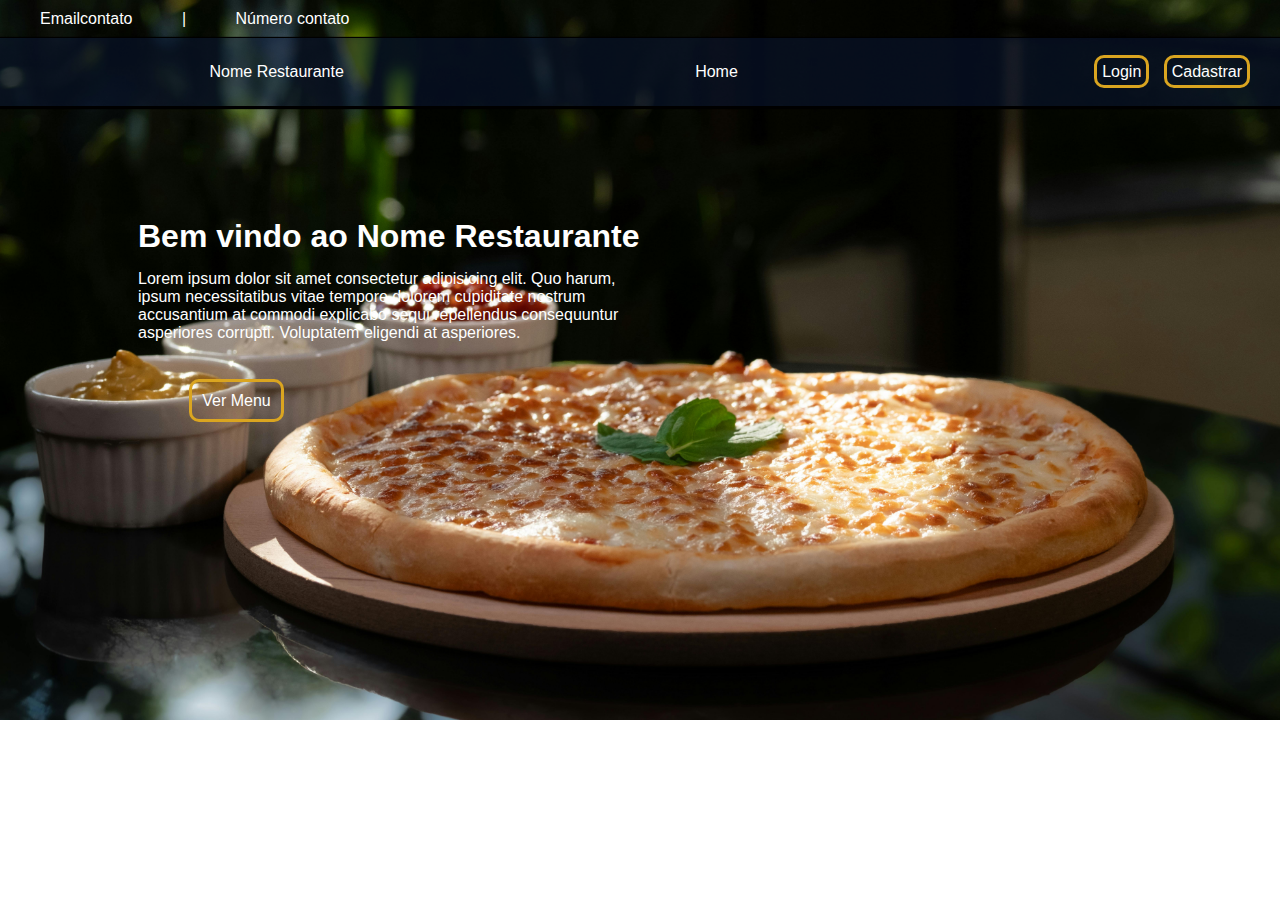
==== index.html @ 4e7284f8 "Merge branch 'develop' of https://github.com/rafaelvon1/trabalho_carla into gabriel" ====
<!DOCTYPE html>
<html lang="pt-br">

<head>
    <meta charset="UTF-8">
    <meta name="viewport" content="width=device-width, initial-scale=1.0">
    <title>Index</title>
    <link rel="stylesheet" href="index.css">
</head>

<body>
    <nav class="contato">
        <span>Emailcontato</span>
        <span>|</span>
        <span>Número contato</span>
    </nav>
    <header>
        <li>
            <ul class="nr">Nome Restaurante</ul>
            <ul>Home</ul>
            <!---<ul class="reserva">Reserva</ul>-->
            <!---<ul>Contato</ul>-->
            <ul><a href="views/login/login_view.php" class="log">Login</a>
                <span><a href="views/cadastro/cadastro_view.html" class="cad">Cadastrar</a></span>
            </ul>
        </li>
    </header>
    <main>
        <h1>Bem vindo ao Nome Restaurante</h1>
        <p>Lorem ipsum dolor sit amet consectetur adipisicing elit. Quo harum, ipsum necessitatibus vitae tempore
            dolorem cupiditate nostrum accusantium at commodi explicabo sequi repellendus consequuntur asperiores
            corrupti. Voluptatem eligendi at asperiores.</p>
        <div class="botoes">
            <a href="views/cardapio/cardapio.html" class="menu">Ver Menu</a>
            <!-- não usaremos por enquanto<a href="#" class="menu">Fazer reserva</a>-->
        </div>
    </main>
</body>

</html>
---- index.css ----
*{
    font-family: Arial, Helvetica, sans-serif;
    padding:0px;
    margin:0px;
    text-decoration: none;
}

/* imagem de fundo do site*/
body{
    background-image: url(../images/pexels-tolga-ardic-410168453-28869117.jpg);
    background-position:top;
    background-repeat: no-repeat;
    background-size: cover;
    color: white;
}

.nr{
    margin-left:15%;
}

.contato{
    padding:10px;
}

.contato > span{
    margin-left:30px;
    margin-right:15px;
}

header{
    padding:25px;
    margin-bottom:8%;
    color: white;
    background-color: rgba(10,23,55,0.5);
    box-shadow:1px 1px 1px 2px black;
}
/* alinhando os botões de login/cadastro*/
li{
    display: flex;
    justify-content:space-between;
}

.reserva{
    border: 3px solid goldenrod;
    border-radius:10px;
    padding:5px;
}

main{
    margin-left:10%;
    padding:10px;
    width:40%;
}

main > h1 {
    margin-bottom:15px;
}

.botoes{
    margin-top:50px;
}

a{
    color: white;
    margin:5px;
}

.log{
    border: 3px solid goldenrod;
    border-radius:10px;
    padding:5px;
}

.log:hover{
    background-color: goldenrod;
}

.cad{
    border: 3px solid goldenrod;
    border-radius:10px;
    padding:5px;
}
/* aplicando cor quando passa mouse por cima do botão */
.cad:hover{
    background-color: goldenrod;
}

.menu{
    color: white;
    border: 3px solid goldenrod;
    border-radius:10px;
    margin-left:10%;
    padding:10px;
}
/* aplicando cor quando passa mouse por cima do botão */
.menu:hover{
    background-color: goldenrod;
}
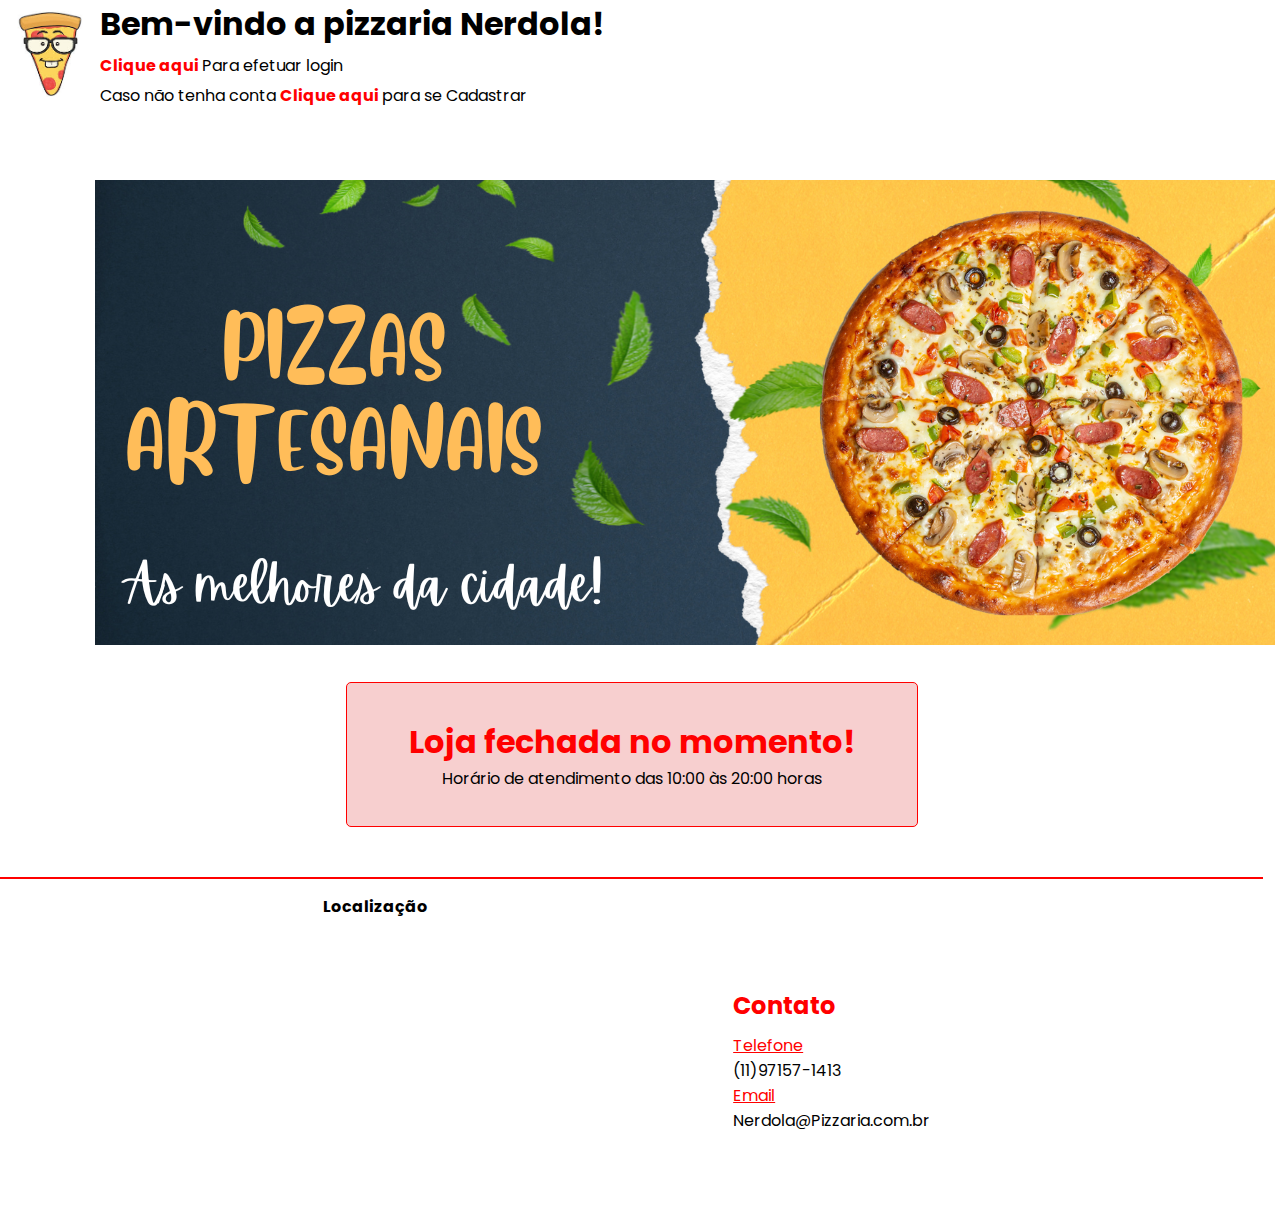
==== commit 69c730c2: "novo index" ====
--- a/index.html
+++ b/index.html
@@ -1,40 +1,68 @@
 <!DOCTYPE html>
 <html lang="pt-br">
-
 <head>
     <meta charset="UTF-8">
     <meta name="viewport" content="width=device-width, initial-scale=1.0">
     <title>Index</title>
-    <link rel="stylesheet" href="index.css">
+    <link rel="stylesheet" href="front/assets/styles/index.css">
+    <link href="https://fonts.googleapis.com/css2?family=Poppins:wght@700&display=swap" rel="stylesheet">
 </head>
-
 <body>
-    <nav class="contato">
-        <span>Emailcontato</span>
-        <span>|</span>
-        <span>Número contato</span>
-    </nav>
     <header>
-        <li>
-            <ul class="nr">Nome Restaurante</ul>
-            <ul>Home</ul>
-            <!---<ul class="reserva">Reserva</ul>-->
-            <!---<ul>Contato</ul>-->
-            <ul><a href="views/login/login_view.php" class="log">Login</a>
-                <span><a href="views/cadastro/cadastro_view.html" class="cad">Cadastrar</a></span>
-            </ul>
-        </li>
+        <div class="img">
+            <img src="front/assets/images/Logopizza.jpg" alt="logo pizzaria">
+                <div>
+                    <h1>Bem-vindo a pizzaria Nerdola!</h1>
+                    <p><a href="front/pages/login/login_page.html"><strong> Clique aqui </strong></a> Para efetuar login</p>
+                    <p>Caso não tenha conta <a href="front/pages/cadastro/cadastro_page.html"><strong> Clique aqui </strong></a> para se Cadastrar</p>
+                </div>
+                <!--<p class="cardapio">Cardapio</p> -->
+        </div>
     </header>
     <main>
-        <h1>Bem vindo ao Nome Restaurante</h1>
-        <p>Lorem ipsum dolor sit amet consectetur adipisicing elit. Quo harum, ipsum necessitatibus vitae tempore
-            dolorem cupiditate nostrum accusantium at commodi explicabo sequi repellendus consequuntur asperiores
-            corrupti. Voluptatem eligendi at asperiores.</p>
-        <div class="botoes">
-            <a href="views/cardapio/cardapio.html" class="menu">Ver Menu</a>
-            <!-- não usaremos por enquanto<a href="#" class="menu">Fazer reserva</a>-->
+        <img src="front/assets/images/pizza artesanal.png" alt="">
+        <div id="fechado">
+            <h1>Loja fechada no momento!</h1>
+            <p>Horário de atendimento das 10:00 às 20:00 horas</p>
+        </div>
+        <div id="aberto">
+            <h1>Loja Aberta!</h1>
+            <p>Horário de atendimento das 10:00 às 20:00 horas</p>
         </div>
     </main>
+    <br><br>
+    <footer>
+        <hr>
+        <section>
+            <div class="local">
+                <h4>Localização</h4>
+                <iframe src="https://www.google.com/maps/embed?pb=!4v1731450652404!6m8!1m7!1syGZQBf8OKMTMe6ifnfhJow!2m2!1d-23.54514609561701!2d-46.37128077382284!3f57.73254725186435!4f-18.418109092383162!5f0.7820865974627469" width="400" height="300" style="border:0;" allowfullscreen="" loading="lazy" referrerpolicy="no-referrer-when-downgrade"></iframe>
+            </div>
+            <div class="contato">
+                <h2>Contato </h2>
+                <p class="cont">Telefone</p>
+                <p>(11)97157-1413</p>
+                <p class="cont">Email</p>
+                <p>Nerdola@Pizzaria.com.br</p>
+            </div>
+        </section>
+    </footer>
+    <script>
+        var aberto = document.getElementById("aberto");
+        var fechado = document.getElementById("fechado");
+        var data = new Date;
+        // pegando hora do sistema
+        var hora = data.getHours();
+    
+    
+            // condicional que vai mudar o anuncio de aberto e fechado do site
+        if((hora >= 10) && (hora < 20)){
+                aberto.style.display = "block";
+                fechado.style.display = "none";
+        }else{
+                 aberto.style.display = "none";
+                fechado.style.display = "block";    
+        }
+        </script>
 </body>
-
 </html>--- a/front/assets/styles/index.css
+++ b/front/assets/styles/index.css
@@ -0,0 +1,104 @@
+*{
+    margin:0px;
+    padding:0px;
+    font-family: 'Poppins', Arial, sans-serif;
+}
+
+header{
+    background-color: white;
+    width:98.8vw;
+    height:100px;
+}
+
+body{
+    width:98.7vw;
+    height:100vh;
+    overflow-x:hidden;
+}
+/* diminuindo tamanho da imagem*/
+.img > img{
+    width:100px;
+}
+/* deixando texto ao lado da imagem e centralizada na altura dela*/
+.img{
+    display: flex;
+    align-items: center;
+}
+/* deixando elementos h1 e p mais próximos*/
+.img > div > p{
+    margin-top:5px;
+}
+/* link para login*/
+a{
+    color:red;
+    text-decoration: none;
+}
+
+a:hover{
+    text-decoration: underline;
+}
+
+main > img{
+    margin-top:80px;
+    margin-left:95px;
+    margin-bottom:30px;
+}
+
+/* aviso de loja fechada*/
+#fechado{
+    margin:auto;
+    border:1px solid red;
+    padding:35px;
+    text-align: center;
+    width:500px;
+    background-color: rgb(247, 207, 207);
+    border-radius:5px;
+}
+
+#fechado > h1{
+    color:red;
+}
+
+/* aviso de loja aberta */
+#aberto{
+    margin:auto;
+    border:1px solid green;
+    padding:35px;
+    text-align: center;
+    width:500px;
+    background-color: rgb(207,247, 207);
+    border-radius:5px;
+}
+
+#aberto > h1{
+    color:green;
+}
+
+hr{
+    border:1px solid red;
+}
+
+section{
+    display: flex;
+    align-items: center;
+    justify-content: center;
+    margin-top:15px;
+}
+
+.contato{
+    margin:5px;
+    padding:5px;
+}
+
+.contato > h2{
+    color: red;
+    margin-bottom:10px;
+}
+
+.cont{
+    color:red;
+    text-decoration: underline;
+}
+
+
+
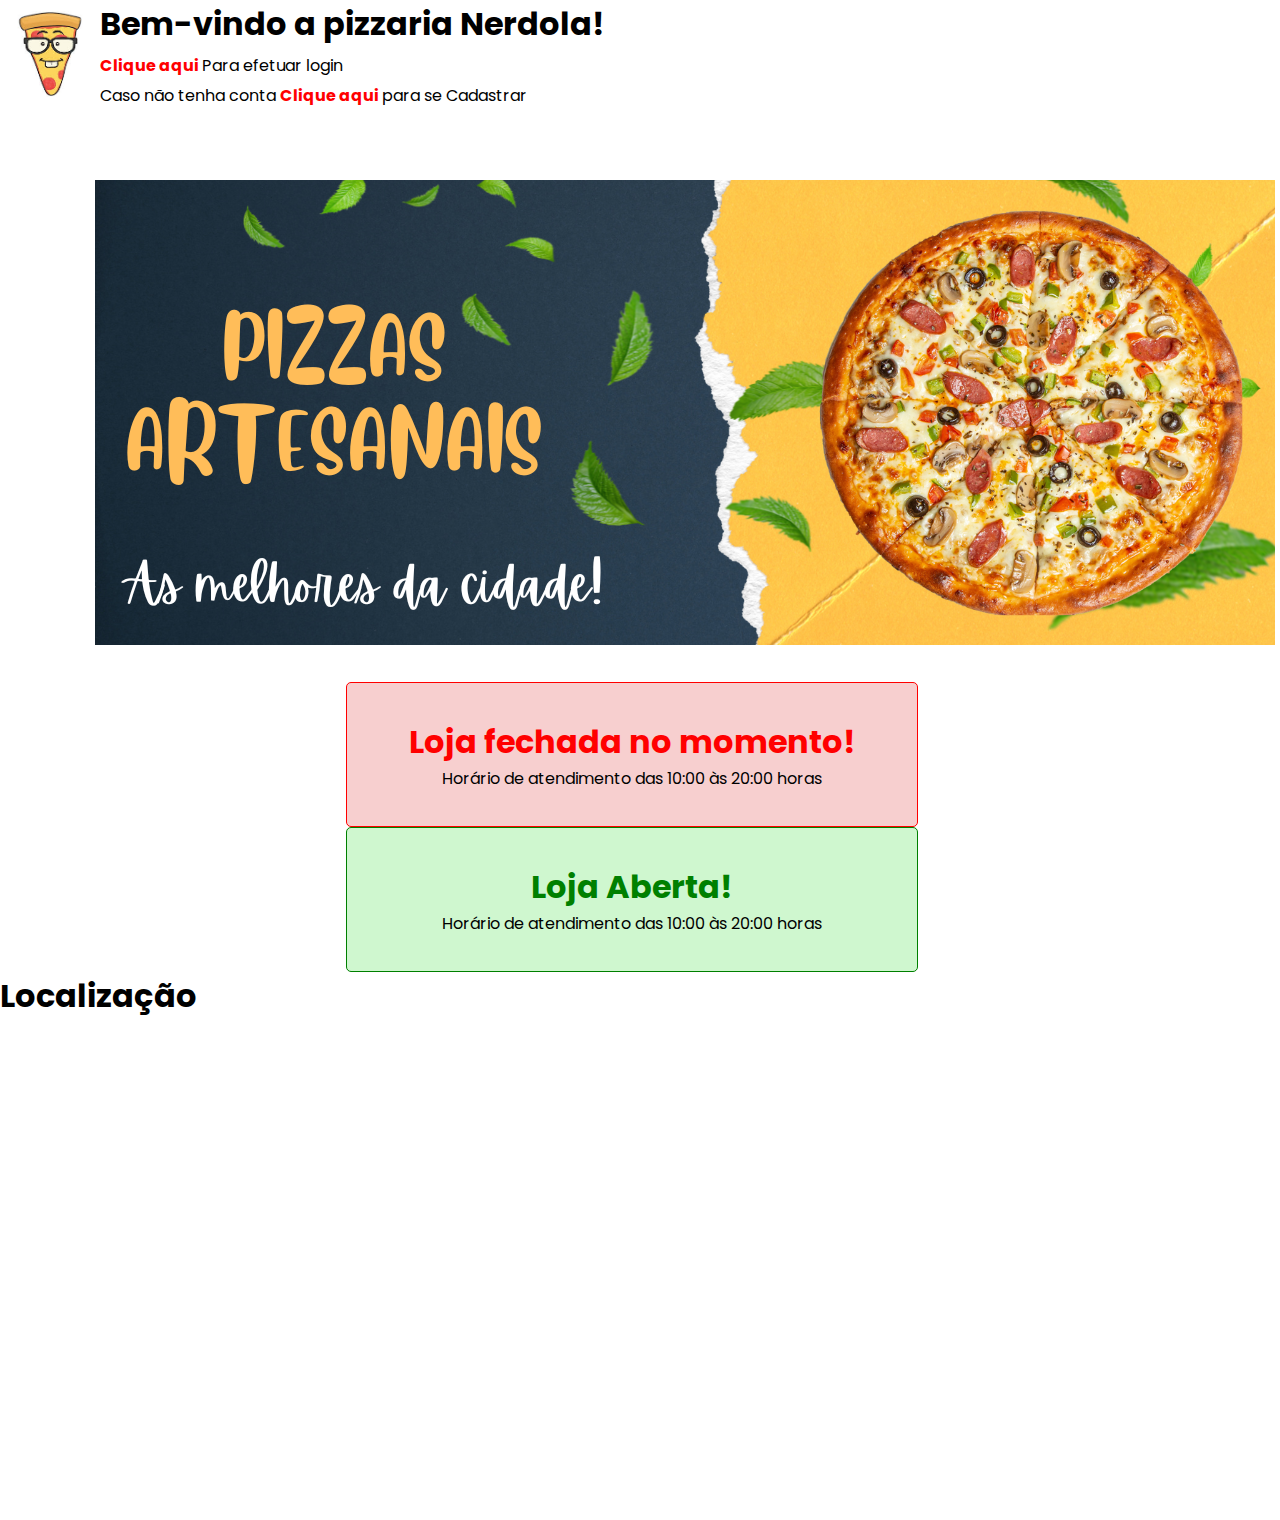
==== commit 9e4c478b: "Merge branch 'develop' of https://github.com/rafaelvon1/trabalho_carla into rafa-branch" ====
--- a/index.html
+++ b/index.html
@@ -30,39 +30,19 @@
             <p>Horário de atendimento das 10:00 às 20:00 horas</p>
         </div>
     </main>
-    <br><br>
-    <footer>
-        <hr>
-        <section>
-            <div class="local">
-                <h4>Localização</h4>
-                <iframe src="https://www.google.com/maps/embed?pb=!4v1731450652404!6m8!1m7!1syGZQBf8OKMTMe6ifnfhJow!2m2!1d-23.54514609561701!2d-46.37128077382284!3f57.73254725186435!4f-18.418109092383162!5f0.7820865974627469" width="400" height="300" style="border:0;" allowfullscreen="" loading="lazy" referrerpolicy="no-referrer-when-downgrade"></iframe>
-            </div>
-            <div class="contato">
-                <h2>Contato </h2>
-                <p class="cont">Telefone</p>
-                <p>(11)97157-1413</p>
-                <p class="cont">Email</p>
-                <p>Nerdola@Pizzaria.com.br</p>
-            </div>
-        </section>
-    </footer>
-    <script>
-        var aberto = document.getElementById("aberto");
-        var fechado = document.getElementById("fechado");
-        var data = new Date;
-        // pegando hora do sistema
-        var hora = data.getHours();
+    <h1>Localização</h1>
+    <div style="width: 100%; height: 500px;">
+        <!-- Cole aqui o código incorporado do Google Maps -->
+        <iframe
+            src="https://www.google.com/maps/embed?pb=!1m18!1m12!1m3!1d3153.195081629452!2d-122.08424968468183!3d37.42206597982569!2m3!1f0!2f0!3f0!3m2!1i1024!2i768!4f13.1!3m3!1m2!1s0x808fb24c0f297f07%3A0x7d98ff67689b5e2!2sGoogleplex!5e0!3m2!1sen!2sus!4v1676563184187!5m2!1sen!2sus"
+            width="50%"
+            height="80%"
+            style="border:0;"
+            allowfullscreen=""
+            loading="lazy"
+            referrerpolicy="no-referrer-when-downgrade">
+        </iframe>
+    </div>
     
-    
-            // condicional que vai mudar o anuncio de aberto e fechado do site
-        if((hora >= 10) && (hora < 20)){
-                aberto.style.display = "block";
-                fechado.style.display = "none";
-        }else{
-                 aberto.style.display = "none";
-                fechado.style.display = "block";    
-        }
-        </script>
 </body>
 </html>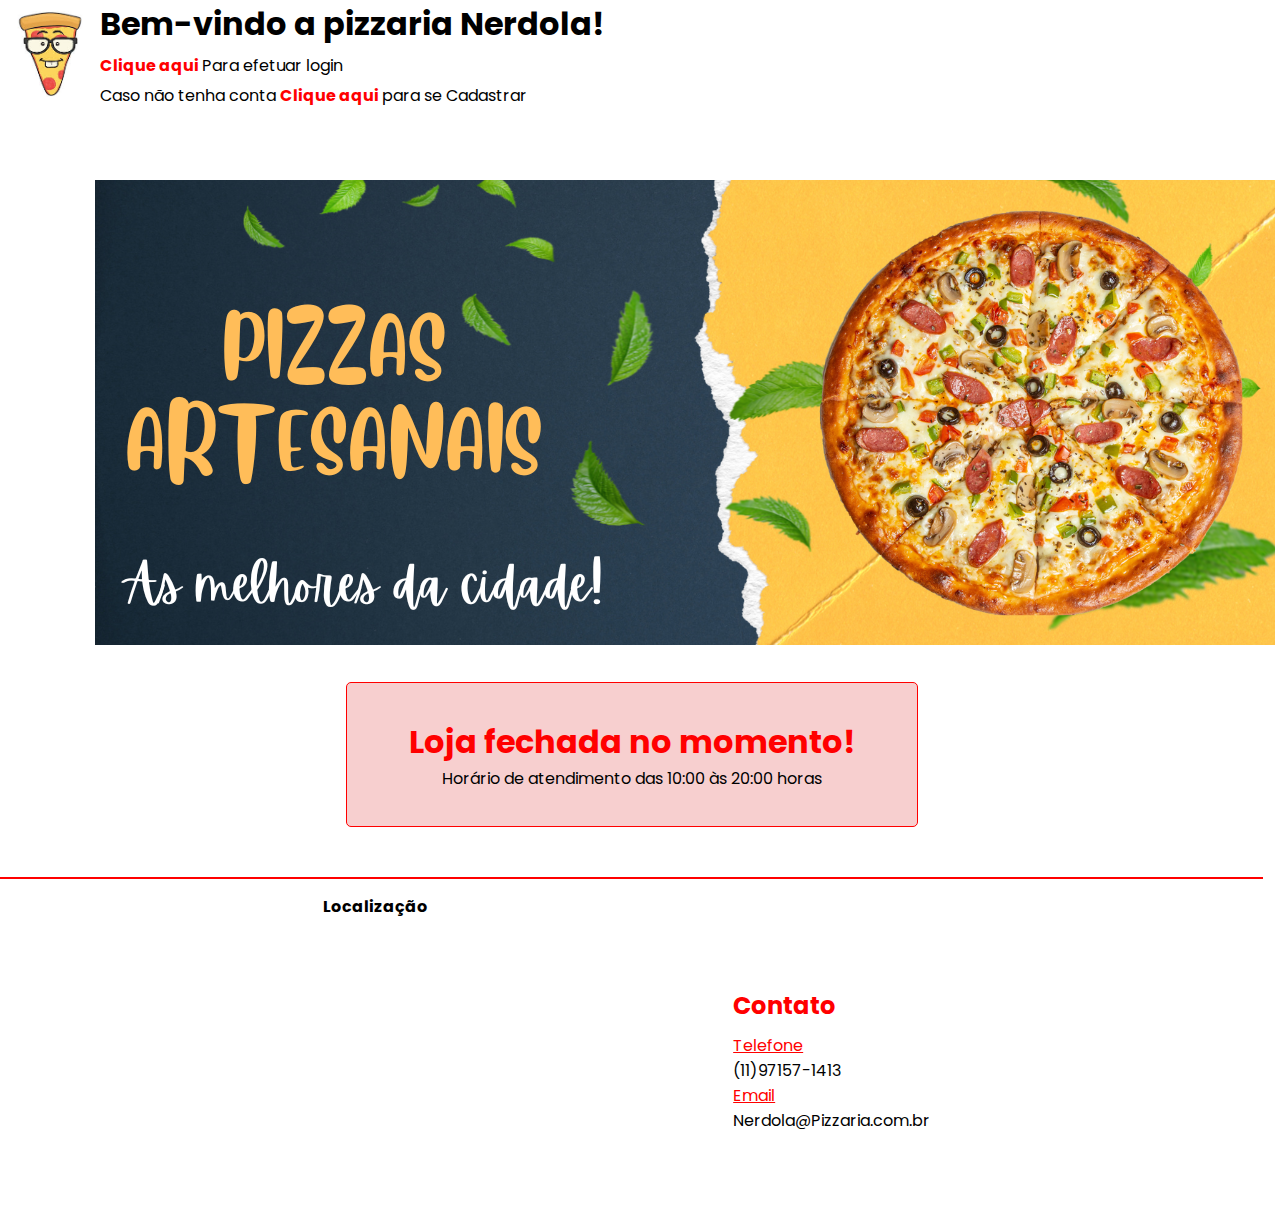
==== commit ebbd63c3: "israel" ====
--- a/index.html
+++ b/index.html
@@ -25,24 +25,44 @@
             <h1>Loja fechada no momento!</h1>
             <p>Horário de atendimento das 10:00 às 20:00 horas</p>
         </div>
-        <div id="aberto">
+        <div id="aberto" >
             <h1>Loja Aberta!</h1>
             <p>Horário de atendimento das 10:00 às 20:00 horas</p>
         </div>
     </main>
-    <h1>Localização</h1>
-    <div style="width: 100%; height: 500px;">
-        <!-- Cole aqui o código incorporado do Google Maps -->
-        <iframe
-            src="https://www.google.com/maps/embed?pb=!1m18!1m12!1m3!1d3153.195081629452!2d-122.08424968468183!3d37.42206597982569!2m3!1f0!2f0!3f0!3m2!1i1024!2i768!4f13.1!3m3!1m2!1s0x808fb24c0f297f07%3A0x7d98ff67689b5e2!2sGoogleplex!5e0!3m2!1sen!2sus!4v1676563184187!5m2!1sen!2sus"
-            width="50%"
-            height="80%"
-            style="border:0;"
-            allowfullscreen=""
-            loading="lazy"
-            referrerpolicy="no-referrer-when-downgrade">
-        </iframe>
-    </div>
+    <br><br>
+    <footer>
+        <hr>
+        <section>
+            <div class="local">
+                <h4>Localização</h4>
+                <iframe src="https://www.google.com/maps/embed?pb=!4v1731450652404!6m8!1m7!1syGZQBf8OKMTMe6ifnfhJow!2m2!1d-23.54514609561701!2d-46.37128077382284!3f57.73254725186435!4f-18.418109092383162!5f0.7820865974627469" width="400" height="300" style="border:0;" allowfullscreen="" loading="lazy" referrerpolicy="no-referrer-when-downgrade"></iframe>
+            </div>
+            <div class="contato">
+                <h2>Contato </h2>
+                <p class="cont">Telefone</p>
+                <p>(11)97157-1413</p>
+                <p class="cont">Email</p>
+                <p>Nerdola@Pizzaria.com.br</p>
+            </div>
+        </section>
+    </footer>
+    <script>
+        var aberto = document.getElementById("aberto");
+        var fechado = document.getElementById("fechado");
+        var data = new Date;
+        // pegando hora do sistema
+        var hora = data.getHours();
     
+    
+            // condicional que vai mudar o anuncio de aberto e fechado do site
+        if((hora >= 10) && (hora < 20)){
+                aberto.style.display = "block";
+                fechado.style.display = "none";
+        }else{
+                 aberto.style.display = "none";
+                fechado.style.display = "block";    
+        }
+        </script>
 </body>
 </html>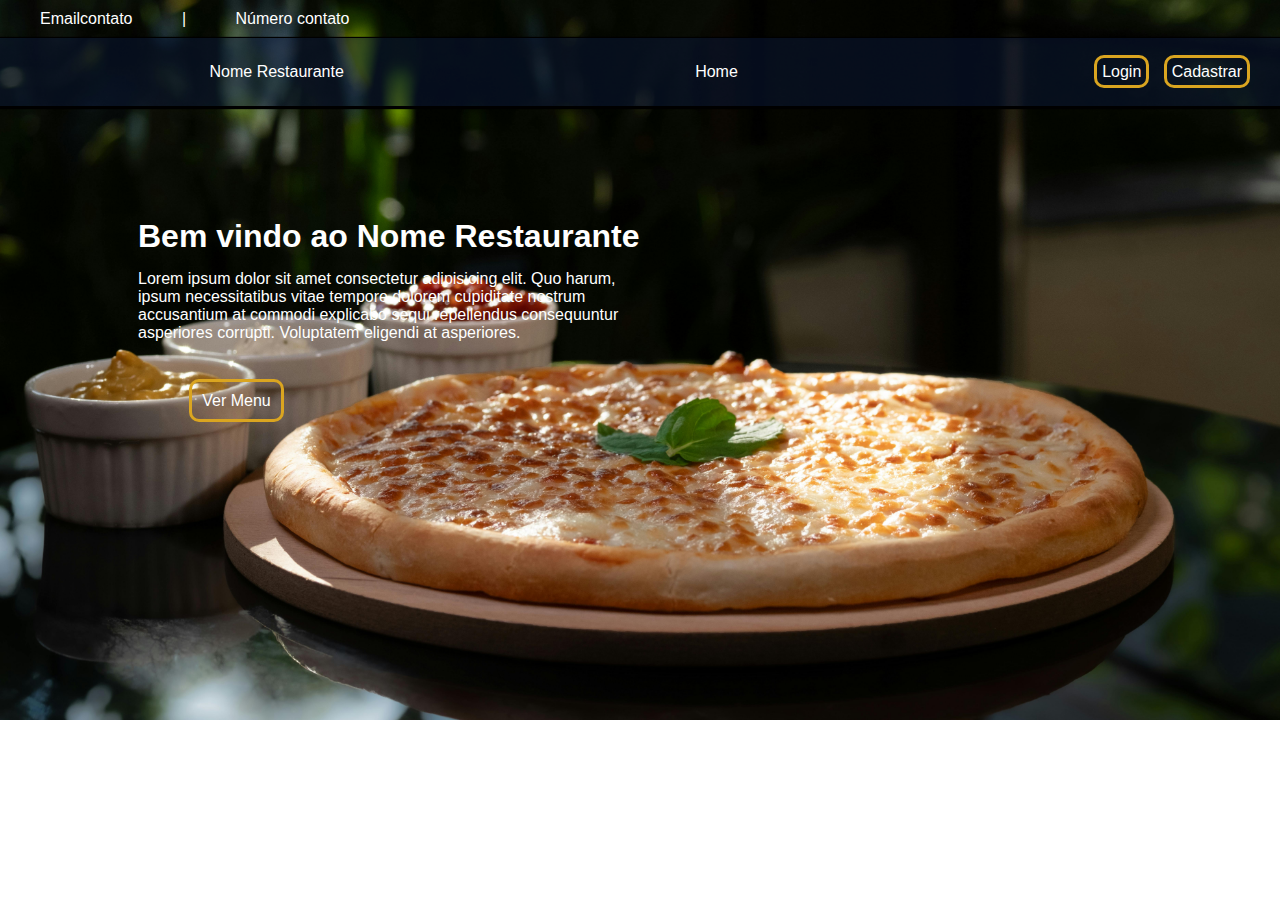
==== commit ec02953a: "fix: arrumando alguns bugs" ====
--- a/index.html
+++ b/index.html
@@ -1,68 +1,40 @@
 <!DOCTYPE html>
 <html lang="pt-br">
+
 <head>
     <meta charset="UTF-8">
     <meta name="viewport" content="width=device-width, initial-scale=1.0">
     <title>Index</title>
-    <link rel="stylesheet" href="front/assets/styles/index.css">
-    <link href="https://fonts.googleapis.com/css2?family=Poppins:wght@700&display=swap" rel="stylesheet">
+    <link rel="stylesheet" href="index.css">
 </head>
+
 <body>
+    <nav class="contato">
+        <span>Emailcontato</span>
+        <span>|</span>
+        <span>Número contato</span>
+    </nav>
     <header>
-        <div class="img">
-            <img src="front/assets/images/Logopizza.jpg" alt="logo pizzaria">
-                <div>
-                    <h1>Bem-vindo a pizzaria Nerdola!</h1>
-                    <p><a href="front/pages/login/login_page.html"><strong> Clique aqui </strong></a> Para efetuar login</p>
-                    <p>Caso não tenha conta <a href="front/pages/cadastro/cadastro_page.html"><strong> Clique aqui </strong></a> para se Cadastrar</p>
-                </div>
-                <!--<p class="cardapio">Cardapio</p> -->
-        </div>
+        <li>
+            <ul class="nr">Nome Restaurante</ul>
+            <ul>Home</ul>
+            <!---<ul class="reserva">Reserva</ul>-->
+            <!---<ul>Contato</ul>-->
+            <ul><a href="views/login/login_view.php" class="log">Login</a>
+                <span><a href="views/cadastro/cadastro_view.html" class="cad">Cadastrar</a></span>
+            </ul>
+        </li>
     </header>
     <main>
-        <img src="front/assets/images/pizza artesanal.png" alt="">
-        <div id="fechado">
-            <h1>Loja fechada no momento!</h1>
-            <p>Horário de atendimento das 10:00 às 20:00 horas</p>
-        </div>
-        <div id="aberto" >
-            <h1>Loja Aberta!</h1>
-            <p>Horário de atendimento das 10:00 às 20:00 horas</p>
+        <h1>Bem vindo ao Nome Restaurante</h1>
+        <p>Lorem ipsum dolor sit amet consectetur adipisicing elit. Quo harum, ipsum necessitatibus vitae tempore
+            dolorem cupiditate nostrum accusantium at commodi explicabo sequi repellendus consequuntur asperiores
+            corrupti. Voluptatem eligendi at asperiores.</p>
+        <div class="botoes">
+            <a href="views/cardapio/cardapio.html" class="menu">Ver Menu</a>
+            <!-- não usaremos por enquanto<a href="#" class="menu">Fazer reserva</a>-->
         </div>
     </main>
-    <br><br>
-    <footer>
-        <hr>
-        <section>
-            <div class="local">
-                <h4>Localização</h4>
-                <iframe src="https://www.google.com/maps/embed?pb=!4v1731450652404!6m8!1m7!1syGZQBf8OKMTMe6ifnfhJow!2m2!1d-23.54514609561701!2d-46.37128077382284!3f57.73254725186435!4f-18.418109092383162!5f0.7820865974627469" width="400" height="300" style="border:0;" allowfullscreen="" loading="lazy" referrerpolicy="no-referrer-when-downgrade"></iframe>
-            </div>
-            <div class="contato">
-                <h2>Contato </h2>
-                <p class="cont">Telefone</p>
-                <p>(11)97157-1413</p>
-                <p class="cont">Email</p>
-                <p>Nerdola@Pizzaria.com.br</p>
-            </div>
-        </section>
-    </footer>
-    <script>
-        var aberto = document.getElementById("aberto");
-        var fechado = document.getElementById("fechado");
-        var data = new Date;
-        // pegando hora do sistema
-        var hora = data.getHours();
-    
-    
-            // condicional que vai mudar o anuncio de aberto e fechado do site
-        if((hora >= 10) && (hora < 20)){
-                aberto.style.display = "block";
-                fechado.style.display = "none";
-        }else{
-                 aberto.style.display = "none";
-                fechado.style.display = "block";    
-        }
-        </script>
 </body>
+
 </html>--- a/index.css
+++ b/index.css
@@ -0,0 +1,101 @@
+* {
+    font-family: Arial, Helvetica, sans-serif;
+    padding: 0px;
+    margin: 0px;
+    text-decoration: none;
+}
+
+/* imagem de fundo do site*/
+body {
+    background-image: url(images/pexels-tolga-ardic-410168453-28869117.jpg);
+    background-position: top;
+    background-repeat: no-repeat;
+    background-size: cover;
+    color: white;
+}
+
+.nr {
+    margin-left: 15%;
+}
+
+.contato {
+    padding: 10px;
+}
+
+.contato>span {
+    margin-left: 30px;
+    margin-right: 15px;
+}
+
+header {
+    padding: 25px;
+    margin-bottom: 8%;
+    color: white;
+    background-color: rgba(10, 23, 55, 0.5);
+    box-shadow: 1px 1px 1px 2px black;
+}
+
+/* alinhando os botões de login/cadastro*/
+li {
+    display: flex;
+    justify-content: space-between;
+}
+
+.reserva {
+    border: 3px solid goldenrod;
+    border-radius: 10px;
+    padding: 5px;
+}
+
+main {
+    margin-left: 10%;
+    padding: 10px;
+    width: 40%;
+}
+
+main>h1 {
+    margin-bottom: 15px;
+}
+
+.botoes {
+    margin-top: 50px;
+}
+
+a {
+    color: white;
+    margin: 5px;
+}
+
+.log {
+    border: 3px solid goldenrod;
+    border-radius: 10px;
+    padding: 5px;
+}
+
+.log:hover {
+    background-color: goldenrod;
+}
+
+.cad {
+    border: 3px solid goldenrod;
+    border-radius: 10px;
+    padding: 5px;
+}
+
+/* aplicando cor quando passa mouse por cima do botão */
+.cad:hover {
+    background-color: goldenrod;
+}
+
+.menu {
+    color: white;
+    border: 3px solid goldenrod;
+    border-radius: 10px;
+    margin-left: 10%;
+    padding: 10px;
+}
+
+/* aplicando cor quando passa mouse por cima do botão */
+.menu:hover {
+    background-color: goldenrod;
+}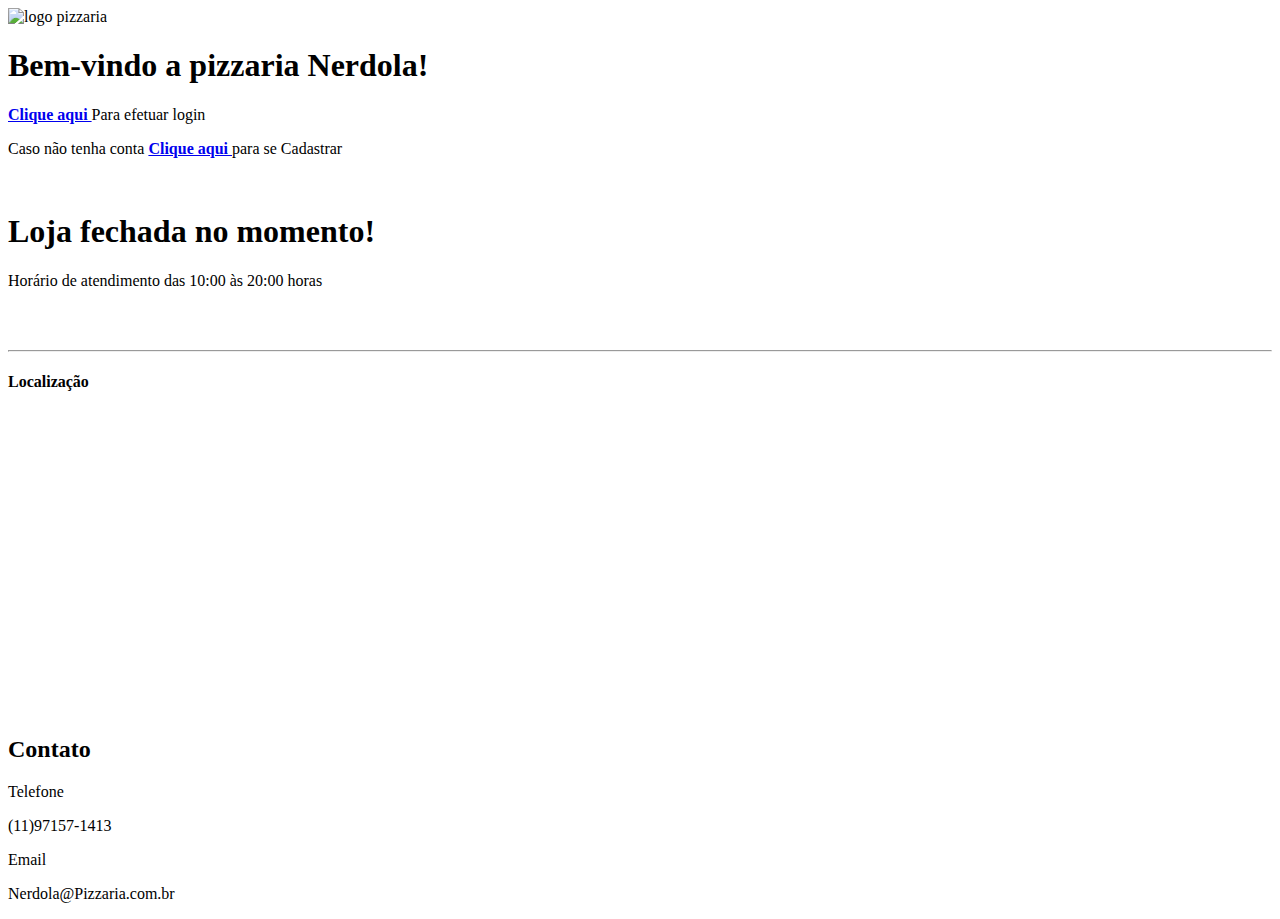
==== commit c77cb436: "pagina principal quase pronta" ====
--- a/index.html
+++ b/index.html
@@ -4,37 +4,72 @@
 <head>
     <meta charset="UTF-8">
     <meta name="viewport" content="width=device-width, initial-scale=1.0">
-    <title>Index</title>
-    <link rel="stylesheet" href="index.css">
+    <title>Bem vindo!</title>
+    <link rel="stylesheet" href="styles/index.css">
+    <link href="https://fonts.googleapis.com/css2?family=Poppins:wght@700&display=swap" rel="stylesheet">
 </head>
 
 <body>
-    <nav class="contato">
-        <span>Emailcontato</span>
-        <span>|</span>
-        <span>Número contato</span>
-    </nav>
     <header>
-        <li>
-            <ul class="nr">Nome Restaurante</ul>
-            <ul>Home</ul>
-            <!---<ul class="reserva">Reserva</ul>-->
-            <!---<ul>Contato</ul>-->
-            <ul><a href="views/login/login_view.php" class="log">Login</a>
-                <span><a href="views/cadastro/cadastro_view.html" class="cad">Cadastrar</a></span>
-            </ul>
-        </li>
+        <div class="img">
+            <img src="images/Logopizza.jpg" alt="logo pizzaria">
+            <div>
+                <h1>Bem-vindo a pizzaria Nerdola!</h1>
+                <p><a href="views/login/login_view.php"><strong> Clique aqui </strong></a> Para efetuar login</p>
+                <p>Caso não tenha conta <a href="views/cadastro/cadastro_view.html"><strong> Clique aqui
+                        </strong></a> para se Cadastrar</p>
+            </div>
+            <!--<p class="cardapio">Cardapio</p> -->
+        </div>
     </header>
     <main>
-        <h1>Bem vindo ao Nome Restaurante</h1>
-        <p>Lorem ipsum dolor sit amet consectetur adipisicing elit. Quo harum, ipsum necessitatibus vitae tempore
-            dolorem cupiditate nostrum accusantium at commodi explicabo sequi repellendus consequuntur asperiores
-            corrupti. Voluptatem eligendi at asperiores.</p>
-        <div class="botoes">
-            <a href="views/cardapio/cardapio.html" class="menu">Ver Menu</a>
-            <!-- não usaremos por enquanto<a href="#" class="menu">Fazer reserva</a>-->
+        <img src="images/pizza artesanal.png" alt="">
+        <div id="fechado">
+            <h1>Loja fechada no momento!</h1>
+            <p>Horário de atendimento das 10:00 às 20:00 horas</p>
+        </div>
+        <div id="aberto">
+            <h1>Loja Aberta!</h1>
+            <p>Horário de atendimento das 10:00 às 20:00 horas</p>
         </div>
     </main>
+    <br><br>
+    <footer>
+        <hr>
+        <section>
+            <div class="local">
+                <h4>Localização</h4>
+                <iframe
+                    src="https://www.google.com/maps/embed?pb=!4v1731450652404!6m8!1m7!1syGZQBf8OKMTMe6ifnfhJow!2m2!1d-23.54514609561701!2d-46.37128077382284!3f57.73254725186435!4f-18.418109092383162!5f0.7820865974627469"
+                    width="400" height="300" style="border:0;" allowfullscreen="" loading="lazy"
+                    referrerpolicy="no-referrer-when-downgrade"></iframe>
+            </div>
+            <div class="contato">
+                <h2>Contato </h2>
+                <p class="cont">Telefone</p>
+                <p>(11)97157-1413</p>
+                <p class="cont">Email</p>
+                <p>Nerdola@Pizzaria.com.br</p>
+            </div>
+        </section>
+    </footer>
+    <script>
+        var aberto = document.getElementById("aberto");
+        var fechado = document.getElementById("fechado");
+        var data = new Date;
+        // pegando hora do sistema
+        var hora = data.getHours();
+
+
+        // condicional que vai mudar o anuncio de aberto e fechado do site
+        if ((hora >= 10) && (hora < 20)) {
+            aberto.style.display = "block";
+            fechado.style.display = "none";
+        } else {
+            aberto.style.display = "none";
+            fechado.style.display = "block";
+        }
+    </script>
 </body>
 
 </html>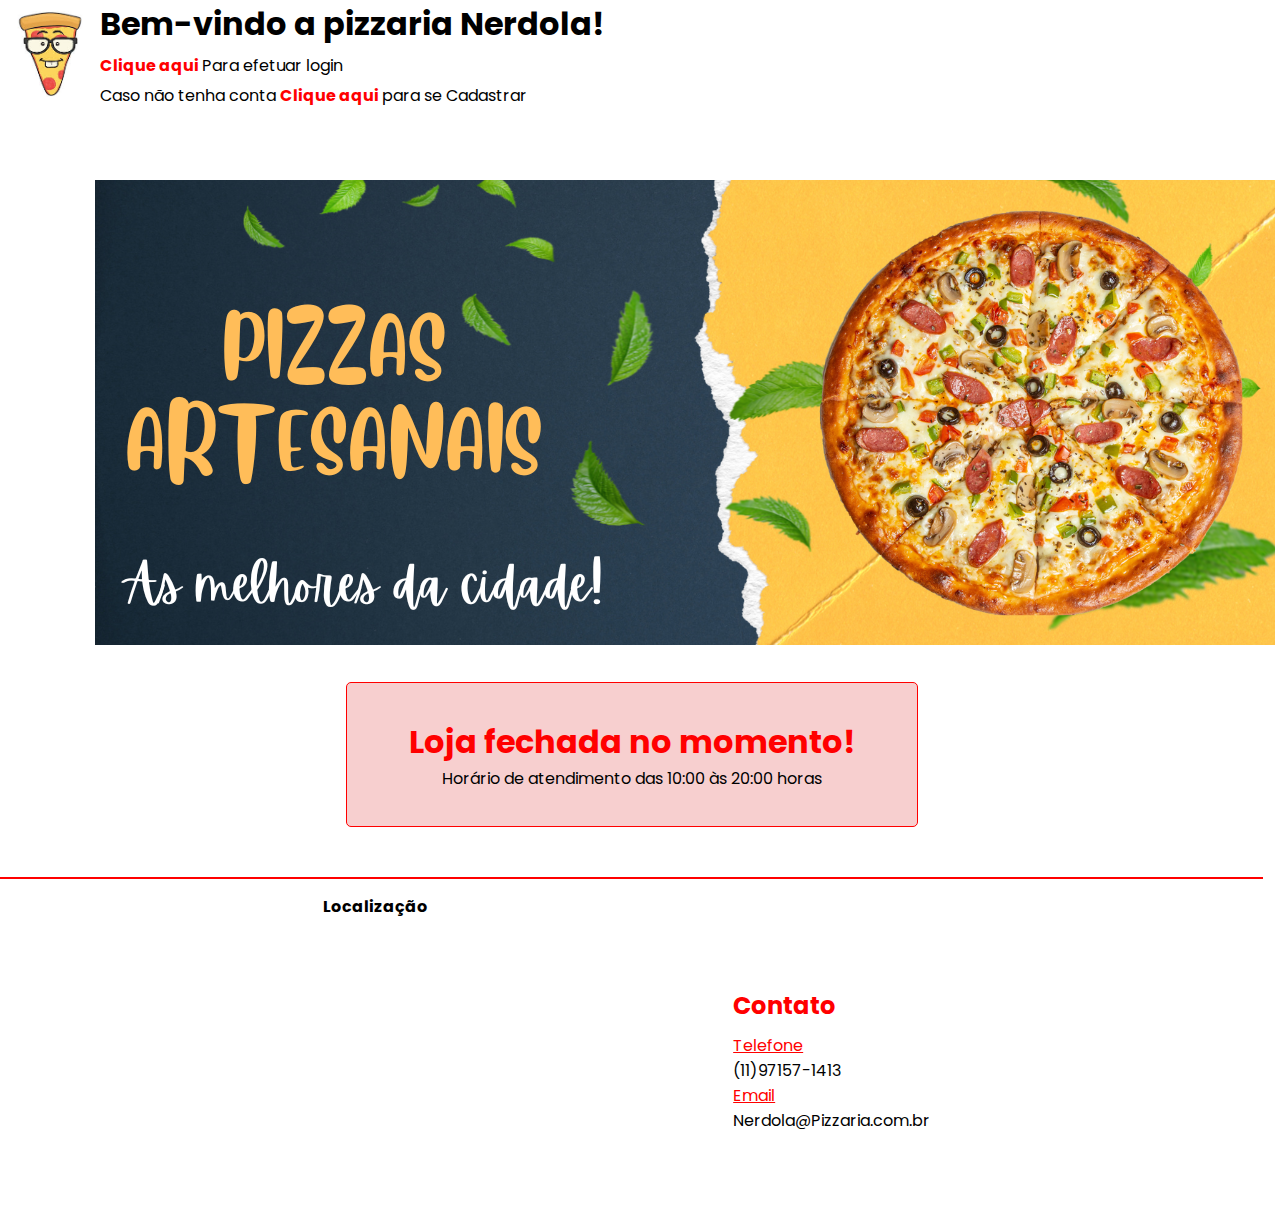
==== commit 07d0cb6f: "index pegando estilo agora" ====
--- a/index.html
+++ b/index.html
@@ -5,7 +5,7 @@
     <meta charset="UTF-8">
     <meta name="viewport" content="width=device-width, initial-scale=1.0">
     <title>Bem vindo!</title>
-    <link rel="stylesheet" href="styles/index.css">
+    <link rel="stylesheet" href="index.css">
     <link href="https://fonts.googleapis.com/css2?family=Poppins:wght@700&display=swap" rel="stylesheet">
 </head>
 
--- a/index.css
+++ b/index.css
@@ -0,0 +1,106 @@
+* {
+    margin: 0px;
+    padding: 0px;
+    font-family: 'Poppins', Arial, sans-serif;
+}
+
+header {
+    background-color: white;
+    width: 98.8vw;
+    height: 100px;
+}
+
+body {
+    width: 98.7vw;
+    height: 100vh;
+    overflow-x: hidden;
+}
+
+/* diminuindo tamanho da imagem de logo*/
+.img>img {
+    width: 100px;
+}
+
+/* deixando texto ao lado da imagem e centralizada na altura dela*/
+.img {
+    display: flex;
+    align-items: center;
+}
+
+/* deixando elementos h1 e p mais próximos*/
+.img>div>p {
+    margin-top: 5px;
+}
+
+/* link para login*/
+a {
+    color: red;
+    text-decoration: none;
+}
+
+a:hover {
+    text-decoration: underline;
+}
+
+main>img {
+    margin-top: 80px;
+    margin-left: 95px;
+    margin-bottom: 30px;
+}
+
+/* aviso de loja fechada*/
+#fechado {
+    margin: auto;
+    border: 1px solid red;
+    padding: 35px;
+    text-align: center;
+    width: 500px;
+    background-color: rgb(247, 207, 207);
+    border-radius: 5px;
+}
+
+#fechado>h1 {
+    color: red;
+}
+
+/* aviso de loja aberta */
+#aberto {
+    margin: auto;
+    border: 1px solid green;
+    padding: 35px;
+    text-align: center;
+    width: 500px;
+    background-color: rgb(207, 247, 207);
+    border-radius: 5px;
+}
+
+#aberto>h1 {
+    color: green;
+}
+
+hr {
+    border: 1px solid red;
+}
+
+section {
+    display: flex;
+    align-items: center;
+    justify-content: center;
+    margin-top: 15px;
+}
+
+.contato {
+    margin: 5px;
+    padding: 5px;
+}
+
+.contato>h2 {
+    color: red;
+    margin-bottom: 10px;
+}
+
+.cont {
+    color: red;
+    text-decoration: underline;
+
+}